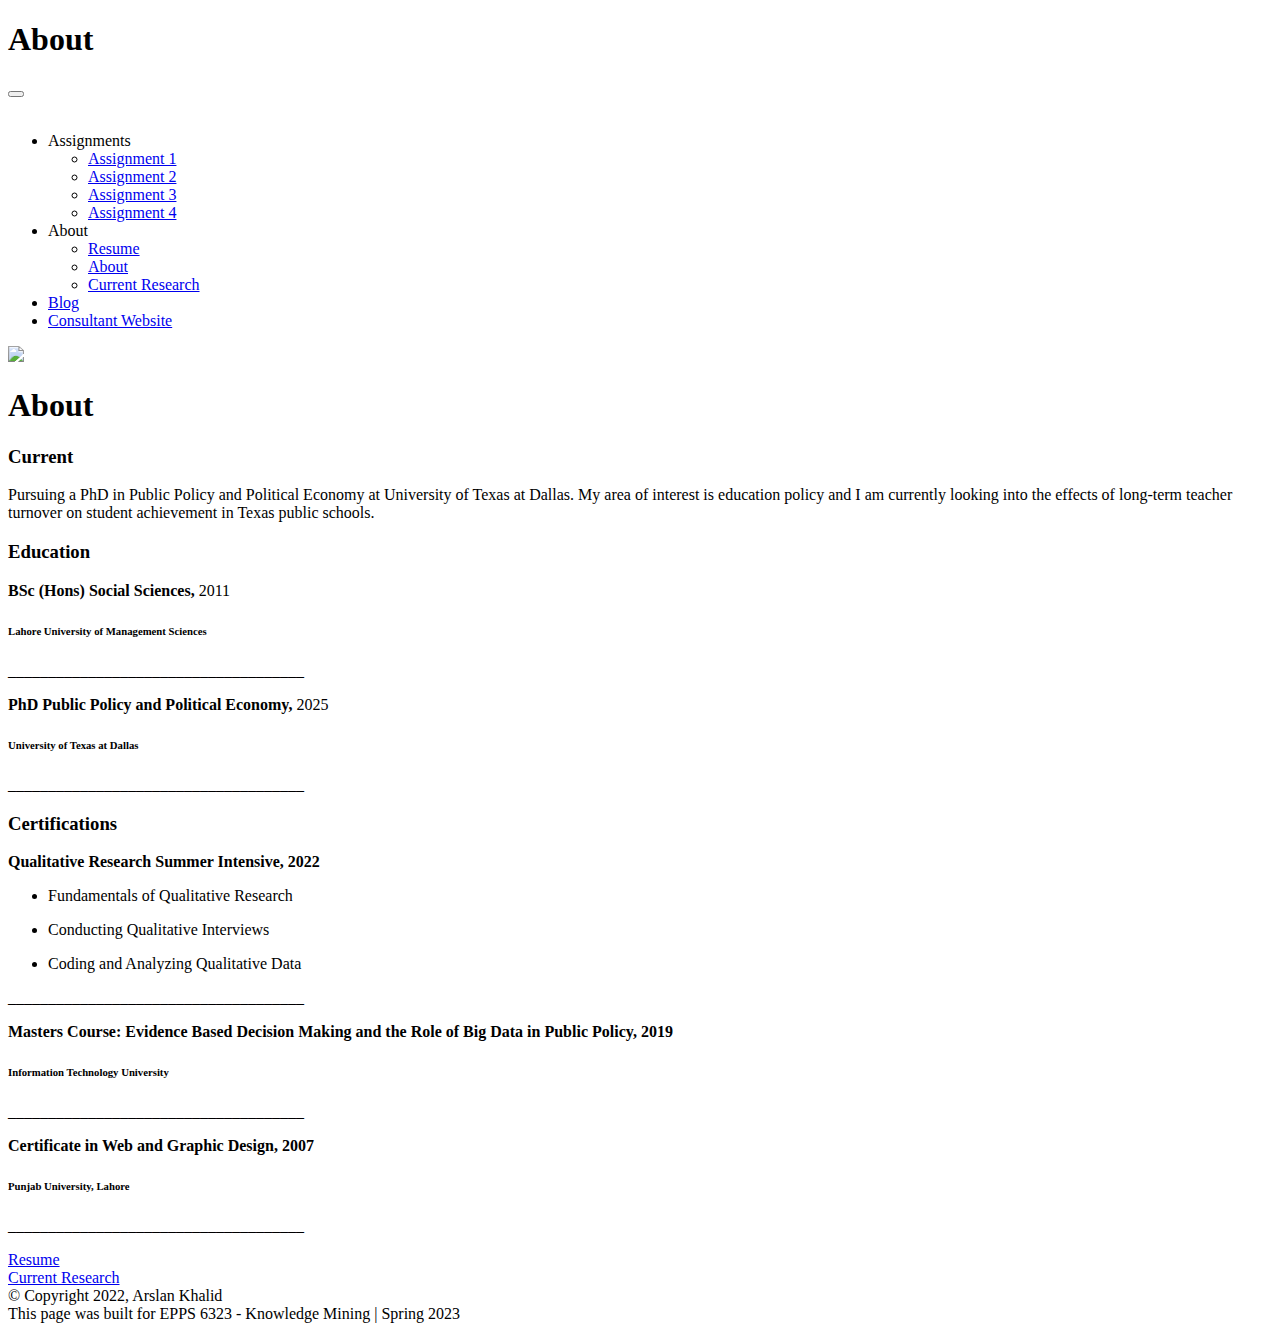
==== about.html @ d129478c "Add files via upload" ====
<!DOCTYPE html>
<html xmlns="http://www.w3.org/1999/xhtml" lang="en" xml:lang="en"><head>

<meta charset="utf-8">
<meta name="generator" content="quarto-1.1.189">

<meta name="viewport" content="width=device-width, initial-scale=1.0, user-scalable=yes">


<title>Arslan Khalid - About</title>
<style>
code{white-space: pre-wrap;}
span.smallcaps{font-variant: small-caps;}
div.columns{display: flex; gap: min(4vw, 1.5em);}
div.column{flex: auto; overflow-x: auto;}
div.hanging-indent{margin-left: 1.5em; text-indent: -1.5em;}
ul.task-list{list-style: none;}
ul.task-list li input[type="checkbox"] {
  width: 0.8em;
  margin: 0 0.8em 0.2em -1.6em;
  vertical-align: middle;
}
</style>


<script src="site_libs/quarto-nav/quarto-nav.js"></script>
<script src="site_libs/clipboard/clipboard.min.js"></script>
<script src="site_libs/quarto-search/autocomplete.umd.js"></script>
<script src="site_libs/quarto-search/fuse.min.js"></script>
<script src="site_libs/quarto-search/quarto-search.js"></script>
<meta name="quarto:offset" content="./">
<link href="./research.qmd" rel="next">
<link href="./CV_Arslan_Khalid_2022.pdf" rel="prev">
<script src="site_libs/quarto-html/quarto.js"></script>
<script src="site_libs/quarto-html/popper.min.js"></script>
<script src="site_libs/quarto-html/tippy.umd.min.js"></script>
<link href="site_libs/quarto-html/tippy.css" rel="stylesheet">
<link href="site_libs/quarto-html/quarto-syntax-highlighting.css" rel="stylesheet" id="quarto-text-highlighting-styles">
<script src="site_libs/bootstrap/bootstrap.min.js"></script>
<link href="site_libs/bootstrap/bootstrap-icons.css" rel="stylesheet">
<link href="site_libs/bootstrap/bootstrap.min.css" rel="stylesheet" id="quarto-bootstrap" data-mode="light">
<script id="quarto-search-options" type="application/json">{
  "location": "sidebar",
  "copy-button": false,
  "collapse-after": 3,
  "panel-placement": "start",
  "type": "textbox",
  "limit": 20,
  "language": {
    "search-no-results-text": "No results",
    "search-matching-documents-text": "matching documents",
    "search-copy-link-title": "Copy link to search",
    "search-hide-matches-text": "Hide additional matches",
    "search-more-match-text": "more match in this document",
    "search-more-matches-text": "more matches in this document",
    "search-clear-button-title": "Clear",
    "search-detached-cancel-button-title": "Cancel",
    "search-submit-button-title": "Submit"
  }
}</script>


<meta name="twitter:title" content="Arslan Khalid - About">
<meta name="twitter:description" content="Pursuing a PhD in Public Policy and Political Economy at University of Texas at Dallas.">
<meta name="twitter:image" content="https://arslank87.wixsite.com/arslankhalid/images/logo_image2.jpeg">
<meta name="twitter:creator" content="@arslan_k">
<meta name="twitter:card" content="summary_large_image">
</head>

<body class="nav-sidebar docked fullcontent">

<div id="quarto-search-results"></div>
  <header id="quarto-header" class="headroom fixed-top">
  <nav class="quarto-secondary-nav" data-bs-toggle="collapse" data-bs-target="#quarto-sidebar" aria-controls="quarto-sidebar" aria-expanded="false" aria-label="Toggle sidebar navigation" onclick="if (window.quartoToggleHeadroom) { window.quartoToggleHeadroom(); }">
    <div class="container-fluid d-flex justify-content-between">
      <h1 class="quarto-secondary-nav-title">About</h1>
      <button type="button" class="quarto-btn-toggle btn" aria-label="Show secondary navigation">
        <i class="bi bi-chevron-right"></i>
      </button>
    </div>
  </nav>
</header>
<!-- content -->
<div id="quarto-content" class="quarto-container page-columns page-rows-contents page-layout-article">
<!-- sidebar -->
  <nav id="quarto-sidebar" class="sidebar collapse sidebar-navigation docked overflow-auto">
    <div class="pt-lg-2 mt-2 text-center sidebar-header">
      <a href="./" class="sidebar-logo-link">
      <img src="./images/logo_image2.jpeg" alt="" class="sidebar-logo py-0 d-lg-inline d-none">
      </a>
      <div class="sidebar-tools-main tools-wide">
    <a href="https://github.com/arslankhalid-1" title="My GitHub" class="sidebar-tool px-1"><i class="bi bi-github"></i></a>
    <a href="mailto:arslan.khalid@utdallas.edu" title="Email" class="sidebar-tool px-1"><i class="bi bi-envelope"></i></a>
    <a href="https://twitter.com/arslan_k" title="Twitter" class="sidebar-tool px-1"><i class="bi bi-twitter"></i></a>
</div>
      </div>
      <div class="mt-2 flex-shrink-0 align-items-center">
        <div class="sidebar-search">
        <div id="quarto-search" class="" title="Search"></div>
        </div>
      </div>
    <div class="sidebar-menu-container"> 
    <ul class="list-unstyled mt-1">
        <li class="sidebar-item sidebar-item-section">
      <div class="sidebar-item-container"> 
            <a class="sidebar-item-text sidebar-link text-start collapsed" data-bs-toggle="collapse" data-bs-target="#quarto-sidebar-section-1" aria-expanded="false">Assignments</a>
          <a class="sidebar-item-toggle text-start collapsed" data-bs-toggle="collapse" data-bs-target="#quarto-sidebar-section-1" aria-expanded="false">
            <i class="bi bi-chevron-right ms-2"></i>
          </a> 
      </div>
      <ul id="quarto-sidebar-section-1" class="collapse list-unstyled sidebar-section depth1 ">  
          <li class="sidebar-item">
  <div class="sidebar-item-container"> 
  <a href="./assign_01.qmd" class="sidebar-item-text sidebar-link">Assignment 1</a>
  </div>
</li>
          <li class="sidebar-item">
  <div class="sidebar-item-container"> 
  <a href="./assign_02.qmd" class="sidebar-item-text sidebar-link">Assignment 2</a>
  </div>
</li>
          <li class="sidebar-item">
  <div class="sidebar-item-container"> 
  <a href="./assign_03.qmd" class="sidebar-item-text sidebar-link">Assignment 3</a>
  </div>
</li>
          <li class="sidebar-item">
  <div class="sidebar-item-container"> 
  <a href="./assign_04.qmd" class="sidebar-item-text sidebar-link">Assignment 4</a>
  </div>
</li>
      </ul>
  </li>
        <li class="sidebar-item sidebar-item-section">
      <div class="sidebar-item-container"> 
            <a class="sidebar-item-text sidebar-link text-start" data-bs-toggle="collapse" data-bs-target="#quarto-sidebar-section-2" aria-expanded="true">About</a>
          <a class="sidebar-item-toggle text-start" data-bs-toggle="collapse" data-bs-target="#quarto-sidebar-section-2" aria-expanded="true">
            <i class="bi bi-chevron-right ms-2"></i>
          </a> 
      </div>
      <ul id="quarto-sidebar-section-2" class="collapse list-unstyled sidebar-section depth1 show">  
          <li class="sidebar-item">
  <div class="sidebar-item-container"> 
  <a href="./CV_Arslan_Khalid_2022.pdf" class="sidebar-item-text sidebar-link">Resume</a>
  </div>
</li>
          <li class="sidebar-item">
  <div class="sidebar-item-container"> 
  <a href="./about.html" class="sidebar-item-text sidebar-link active">About</a>
  </div>
</li>
          <li class="sidebar-item">
  <div class="sidebar-item-container"> 
  <a href="./research.qmd" class="sidebar-item-text sidebar-link">Current Research</a>
  </div>
</li>
      </ul>
  </li>
        <li class="sidebar-item">
  <div class="sidebar-item-container"> 
  <a href="./blog.qmd" class="sidebar-item-text sidebar-link">Blog</a>
  </div>
</li>
        <li class="sidebar-item">
  <div class="sidebar-item-container"> 
  <a href="https://arslank87.wixsite.com/arslankhalid" class="sidebar-item-text sidebar-link">Consultant Website</a>
  </div>
</li>
    </ul>
    </div>
</nav>
<!-- margin-sidebar -->
    
<!-- main -->
<div class="quarto-about-trestles">
  <div class="about-entity">
    <img src="images/main_photo.jpeg" class="about-image
  rounded " style="width: 20em;">
<header id="title-block-header" class="quarto-title-block default">
<div class="quarto-title">
<h1 class="title d-none d-lg-block">About</h1>
</div>
<div class="quarto-title-meta">
  </div>
</header>
    <div class="about-links">
  <a href="https://twitter.com/arslan_k" class="about-link">
    <i class="bi bi-twitter"></i>
     <span class="about-link-text"></span>
  </a>
  <a href="https://www.linkedin.com/in/arslan-khalid-60b4499a/" class="about-link">
    <i class="bi bi-linkedin"></i>
     <span class="about-link-text"></span>
  </a>
  <a href="https://github.com/arslankhalid-1" class="about-link">
    <i class="bi bi-github"></i>
     <span class="about-link-text"></span>
  </a>
  <a href="mailto:arslan.khalid@utdallas.edu" class="about-link">
    <i class="bi bi-mailbox2"></i>
     <span class="about-link-text"></span>
  </a>
</div>
  </div>
  <div class="about-contents"><main class="content" id="quarto-document-content">
<section id="current" class="level3">
<h3 data-anchor-id="current">Current</h3>
<p>Pursuing a PhD in Public Policy and Political Economy at University of Texas at Dallas. My area of interest is education policy and I am currently looking into the effects of long-term teacher turnover on student achievement in Texas public schools.</p>
</section>
<section id="education" class="level3">
<h3 data-anchor-id="education">Education</h3>
<p><strong>BSc (Hons) Social Sciences,</strong> 2011</p>
<section id="lahore-university-of-management-sciences" class="level6">
<h6 data-anchor-id="lahore-university-of-management-sciences">Lahore University of Management Sciences</h6>
<p>_____________________________________</p>
<p><strong>PhD Public Policy and Political Economy,</strong> 2025</p>
</section>
<section id="university-of-texas-at-dallas" class="level6">
<h6 data-anchor-id="university-of-texas-at-dallas">University of Texas at Dallas</h6>
<p>_____________________________________</p>
</section>
</section>
<section id="certifications" class="level3">
<h3 data-anchor-id="certifications">Certifications</h3>
<p><strong>Qualitative Research Summer Intensive, 2022</strong></p>
<ul>
<li><p>Fundamentals of Qualitative Research</p></li>
<li><p>Conducting Qualitative Interviews</p></li>
<li><p>Coding and Analyzing Qualitative Data</p></li>
</ul>
<p>_____________________________________</p>
<p><strong>Masters Course: Evidence Based Decision Making and the Role of Big Data in Public Policy, 2019</strong></p>
<section id="information-technology-university" class="level6">
<h6 data-anchor-id="information-technology-university">Information Technology University</h6>
<p>_____________________________________</p>
<p><strong>Certificate in Web and Graphic Design, 2007</strong></p>
</section>
<section id="punjab-university-lahore" class="level6">
<h6 data-anchor-id="punjab-university-lahore">Punjab University, Lahore</h6>
<p>_____________________________________</p>


</section>
</section>
</main></div>
</div>
 <!-- /main -->
<script id="quarto-html-after-body" type="application/javascript">
window.document.addEventListener("DOMContentLoaded", function (event) {
  const toggleBodyColorMode = (bsSheetEl) => {
    const mode = bsSheetEl.getAttribute("data-mode");
    const bodyEl = window.document.querySelector("body");
    if (mode === "dark") {
      bodyEl.classList.add("quarto-dark");
      bodyEl.classList.remove("quarto-light");
    } else {
      bodyEl.classList.add("quarto-light");
      bodyEl.classList.remove("quarto-dark");
    }
  }
  const toggleBodyColorPrimary = () => {
    const bsSheetEl = window.document.querySelector("link#quarto-bootstrap");
    if (bsSheetEl) {
      toggleBodyColorMode(bsSheetEl);
    }
  }
  toggleBodyColorPrimary();  
  const clipboard = new window.ClipboardJS('.code-copy-button', {
    target: function(trigger) {
      return trigger.previousElementSibling;
    }
  });
  clipboard.on('success', function(e) {
    // button target
    const button = e.trigger;
    // don't keep focus
    button.blur();
    // flash "checked"
    button.classList.add('code-copy-button-checked');
    var currentTitle = button.getAttribute("title");
    button.setAttribute("title", "Copied!");
    setTimeout(function() {
      button.setAttribute("title", currentTitle);
      button.classList.remove('code-copy-button-checked');
    }, 1000);
    // clear code selection
    e.clearSelection();
  });
  function tippyHover(el, contentFn) {
    const config = {
      allowHTML: true,
      content: contentFn,
      maxWidth: 500,
      delay: 100,
      arrow: false,
      appendTo: function(el) {
          return el.parentElement;
      },
      interactive: true,
      interactiveBorder: 10,
      theme: 'quarto',
      placement: 'bottom-start'
    };
    window.tippy(el, config); 
  }
  const noterefs = window.document.querySelectorAll('a[role="doc-noteref"]');
  for (var i=0; i<noterefs.length; i++) {
    const ref = noterefs[i];
    tippyHover(ref, function() {
      // use id or data attribute instead here
      let href = ref.getAttribute('data-footnote-href') || ref.getAttribute('href');
      try { href = new URL(href).hash; } catch {}
      const id = href.replace(/^#\/?/, "");
      const note = window.document.getElementById(id);
      return note.innerHTML;
    });
  }
  var bibliorefs = window.document.querySelectorAll('a[role="doc-biblioref"]');
  for (var i=0; i<bibliorefs.length; i++) {
    const ref = bibliorefs[i];
    const cites = ref.parentNode.getAttribute('data-cites').split(' ');
    tippyHover(ref, function() {
      var popup = window.document.createElement('div');
      cites.forEach(function(cite) {
        var citeDiv = window.document.createElement('div');
        citeDiv.classList.add('hanging-indent');
        citeDiv.classList.add('csl-entry');
        var biblioDiv = window.document.getElementById('ref-' + cite);
        if (biblioDiv) {
          citeDiv.innerHTML = biblioDiv.innerHTML;
        }
        popup.appendChild(citeDiv);
      });
      return popup.innerHTML;
    });
  }
});
</script>
<nav class="page-navigation">
  <div class="nav-page nav-page-previous">
      <a href="./CV_Arslan_Khalid_2022.pdf" class="pagination-link">
        <i class="bi bi-arrow-left-short"></i> <span class="nav-page-text">Resume</span>
      </a>          
  </div>
  <div class="nav-page nav-page-next">
      <a href="./research.qmd" class="pagination-link">
        <span class="nav-page-text">Current Research</span> <i class="bi bi-arrow-right-short"></i>
      </a>
  </div>
</nav>
</div> <!-- /content -->
<footer class="footer">
  <div class="nav-footer">
    <div class="nav-footer-left">© Copyright 2022, Arslan Khalid</div>   
    <div class="nav-footer-right">This page was built for EPPS 6323 - Knowledge Mining | Spring 2023</div>
  </div>
</footer>



</body></html>
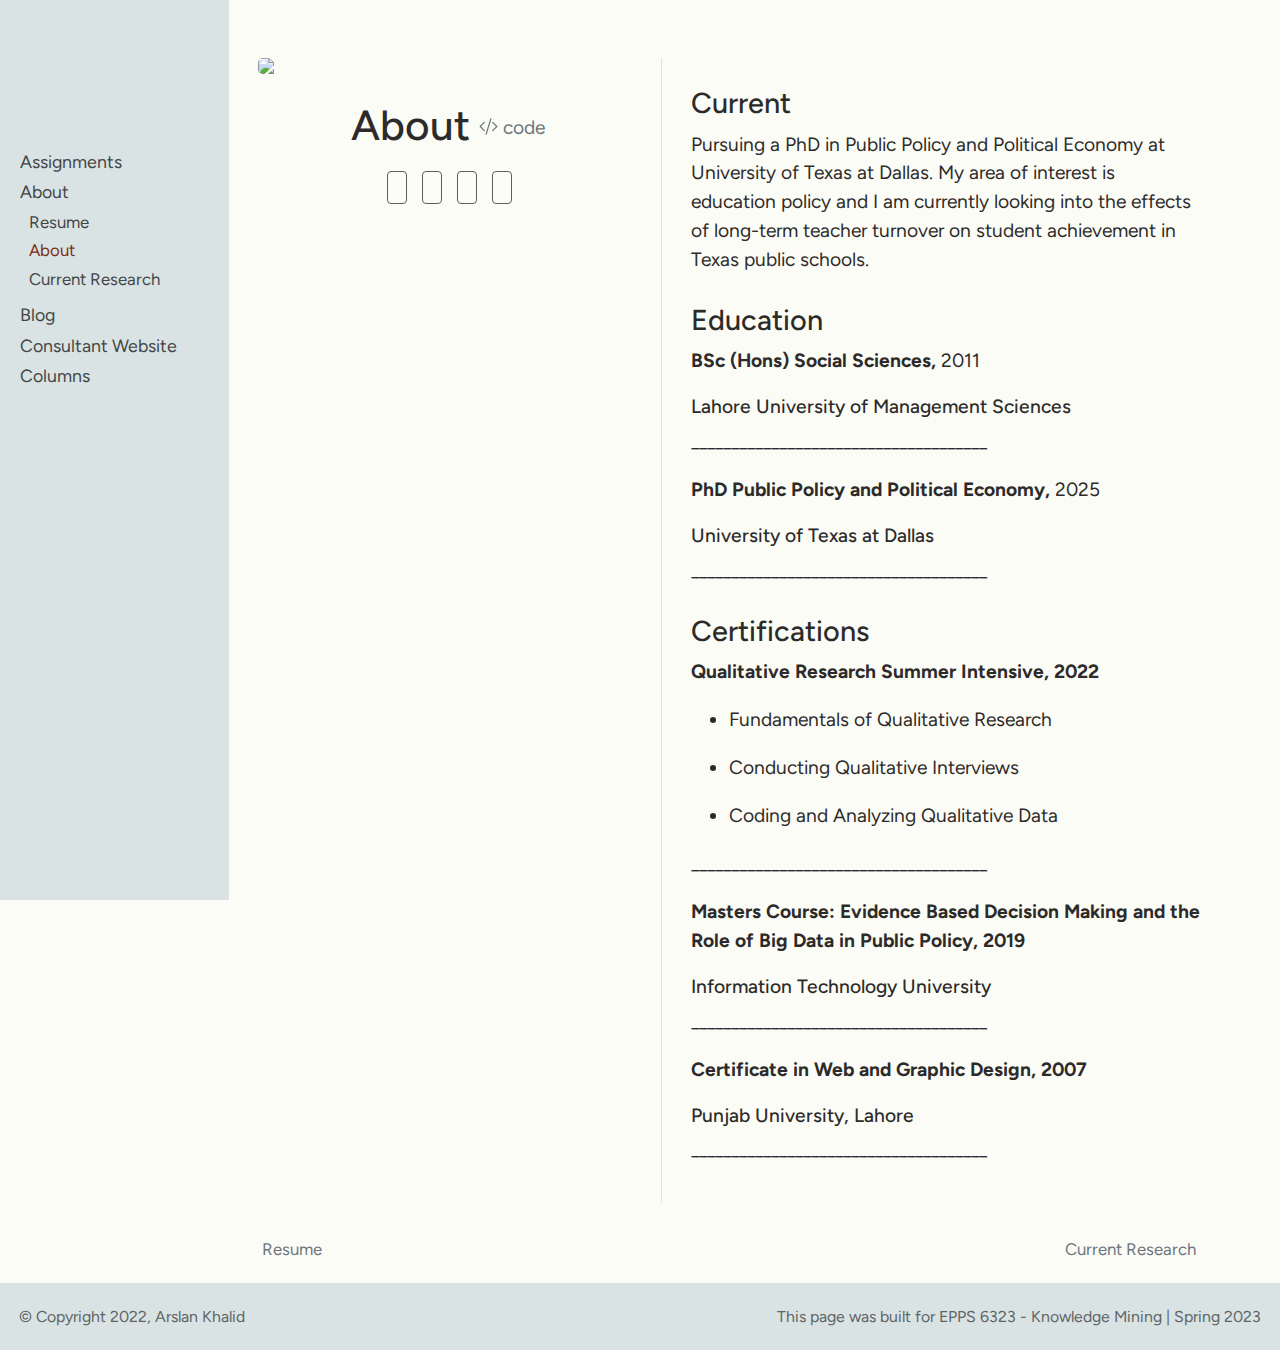
==== commit 7c369319: "Add files via upload" ====
--- a/about.html
+++ b/about.html
@@ -2,7 +2,7 @@
 <html xmlns="http://www.w3.org/1999/xhtml" lang="en" xml:lang="en"><head>
 
 <meta charset="utf-8">
-<meta name="generator" content="quarto-1.1.189">
+<meta name="generator" content="quarto-1.2.269">
 
 <meta name="viewport" content="width=device-width, initial-scale=1.0, user-scalable=yes">
 
@@ -20,6 +20,69 @@
   margin: 0 0.8em 0.2em -1.6em;
   vertical-align: middle;
 }
+pre > code.sourceCode { white-space: pre; position: relative; }
+pre > code.sourceCode > span { display: inline-block; line-height: 1.25; }
+pre > code.sourceCode > span:empty { height: 1.2em; }
+.sourceCode { overflow: visible; }
+code.sourceCode > span { color: inherit; text-decoration: inherit; }
+div.sourceCode { margin: 1em 0; }
+pre.sourceCode { margin: 0; }
+@media screen {
+div.sourceCode { overflow: auto; }
+}
+@media print {
+pre > code.sourceCode { white-space: pre-wrap; }
+pre > code.sourceCode > span { text-indent: -5em; padding-left: 5em; }
+}
+pre.numberSource code
+  { counter-reset: source-line 0; }
+pre.numberSource code > span
+  { position: relative; left: -4em; counter-increment: source-line; }
+pre.numberSource code > span > a:first-child::before
+  { content: counter(source-line);
+    position: relative; left: -1em; text-align: right; vertical-align: baseline;
+    border: none; display: inline-block;
+    -webkit-touch-callout: none; -webkit-user-select: none;
+    -khtml-user-select: none; -moz-user-select: none;
+    -ms-user-select: none; user-select: none;
+    padding: 0 4px; width: 4em;
+    color: #aaaaaa;
+  }
+pre.numberSource { margin-left: 3em; border-left: 1px solid #aaaaaa;  padding-left: 4px; }
+div.sourceCode
+  {   }
+@media screen {
+pre > code.sourceCode > span > a:first-child::before { text-decoration: underline; }
+}
+code span.al { color: #ff0000; font-weight: bold; } /* Alert */
+code span.an { color: #60a0b0; font-weight: bold; font-style: italic; } /* Annotation */
+code span.at { color: #7d9029; } /* Attribute */
+code span.bn { color: #40a070; } /* BaseN */
+code span.bu { color: #008000; } /* BuiltIn */
+code span.cf { color: #007020; font-weight: bold; } /* ControlFlow */
+code span.ch { color: #4070a0; } /* Char */
+code span.cn { color: #880000; } /* Constant */
+code span.co { color: #60a0b0; font-style: italic; } /* Comment */
+code span.cv { color: #60a0b0; font-weight: bold; font-style: italic; } /* CommentVar */
+code span.do { color: #ba2121; font-style: italic; } /* Documentation */
+code span.dt { color: #902000; } /* DataType */
+code span.dv { color: #40a070; } /* DecVal */
+code span.er { color: #ff0000; font-weight: bold; } /* Error */
+code span.ex { } /* Extension */
+code span.fl { color: #40a070; } /* Float */
+code span.fu { color: #06287e; } /* Function */
+code span.im { color: #008000; font-weight: bold; } /* Import */
+code span.in { color: #60a0b0; font-weight: bold; font-style: italic; } /* Information */
+code span.kw { color: #007020; font-weight: bold; } /* Keyword */
+code span.op { color: #666666; } /* Operator */
+code span.ot { color: #007020; } /* Other */
+code span.pp { color: #bc7a00; } /* Preprocessor */
+code span.sc { color: #4070a0; } /* SpecialChar */
+code span.ss { color: #bb6688; } /* SpecialString */
+code span.st { color: #4070a0; } /* String */
+code span.va { color: #19177c; } /* Variable */
+code span.vs { color: #4070a0; } /* VerbatimString */
+code span.wa { color: #60a0b0; font-weight: bold; font-style: italic; } /* Warning */
 </style>
 
 
@@ -58,6 +121,7 @@
     "search-submit-button-title": "Submit"
   }
 }</script>
+<link href="https://fonts.googleapis.com/css2?family=Figtree:ital,wght@0,400;0,700;0,800;1,400;1,700&amp;family=Spectral:ital,wght@0,500;0,800;1,500;1,800&amp;family=Ubuntu+Mono&amp;display=swap" rel="stylesheet">
 
 
 <meta name="twitter:title" content="Arslan Khalid - About">
@@ -85,7 +149,7 @@
 <!-- sidebar -->
   <nav id="quarto-sidebar" class="sidebar collapse sidebar-navigation docked overflow-auto">
     <div class="pt-lg-2 mt-2 text-center sidebar-header">
-      <a href="./" class="sidebar-logo-link">
+      <a href="./index.html" class="sidebar-logo-link">
       <img src="./images/logo_image2.jpeg" alt="" class="sidebar-logo py-0 d-lg-inline d-none">
       </a>
       <div class="sidebar-tools-main tools-wide">
@@ -114,11 +178,26 @@
   <a href="./assign_01.qmd" class="sidebar-item-text sidebar-link">Assignment 1</a>
   </div>
 </li>
-          <li class="sidebar-item">
-  <div class="sidebar-item-container"> 
-  <a href="./assign_02.qmd" class="sidebar-item-text sidebar-link">Assignment 2</a>
-  </div>
-</li>
+          <li class="sidebar-item sidebar-item-section">
+      <div class="sidebar-item-container"> 
+            <a class="sidebar-item-text sidebar-link text-start collapsed" data-bs-toggle="collapse" data-bs-target="#quarto-sidebar-section-2" aria-expanded="false">Assignment 2</a>
+          <a class="sidebar-item-toggle text-start collapsed" data-bs-toggle="collapse" data-bs-target="#quarto-sidebar-section-2" aria-expanded="false">
+            <i class="bi bi-chevron-right ms-2"></i>
+          </a> 
+      </div>
+      <ul id="quarto-sidebar-section-2" class="collapse list-unstyled sidebar-section depth2 ">  
+          <li class="sidebar-item">
+  <div class="sidebar-item-container"> 
+  <a href="./assign_02.html" class="sidebar-item-text sidebar-link">Lab 01 &amp; 02</a>
+  </div>
+</li>
+          <li class="sidebar-item">
+  <div class="sidebar-item-container"> 
+  <a href="./assign_02b.html" class="sidebar-item-text sidebar-link">Data Analysis</a>
+  </div>
+</li>
+      </ul>
+  </li>
           <li class="sidebar-item">
   <div class="sidebar-item-container"> 
   <a href="./assign_03.qmd" class="sidebar-item-text sidebar-link">Assignment 3</a>
@@ -133,12 +212,12 @@
   </li>
         <li class="sidebar-item sidebar-item-section">
       <div class="sidebar-item-container"> 
-            <a class="sidebar-item-text sidebar-link text-start" data-bs-toggle="collapse" data-bs-target="#quarto-sidebar-section-2" aria-expanded="true">About</a>
-          <a class="sidebar-item-toggle text-start" data-bs-toggle="collapse" data-bs-target="#quarto-sidebar-section-2" aria-expanded="true">
+            <a class="sidebar-item-text sidebar-link text-start" data-bs-toggle="collapse" data-bs-target="#quarto-sidebar-section-3" aria-expanded="true">About</a>
+          <a class="sidebar-item-toggle text-start" data-bs-toggle="collapse" data-bs-target="#quarto-sidebar-section-3" aria-expanded="true">
             <i class="bi bi-chevron-right ms-2"></i>
           </a> 
       </div>
-      <ul id="quarto-sidebar-section-2" class="collapse list-unstyled sidebar-section depth1 show">  
+      <ul id="quarto-sidebar-section-3" class="collapse list-unstyled sidebar-section depth1 show">  
           <li class="sidebar-item">
   <div class="sidebar-item-container"> 
   <a href="./CV_Arslan_Khalid_2022.pdf" class="sidebar-item-text sidebar-link">Resume</a>
@@ -164,6 +243,11 @@
         <li class="sidebar-item">
   <div class="sidebar-item-container"> 
   <a href="https://arslank87.wixsite.com/arslankhalid" class="sidebar-item-text sidebar-link">Consultant Website</a>
+  </div>
+</li>
+        <li class="sidebar-item">
+  <div class="sidebar-item-container"> 
+  <a href="https://archive.pakistantoday.com.pk/author/arslan-khalid/" class="sidebar-item-text sidebar-link">Columns</a>
   </div>
 </li>
     </ul>
@@ -178,7 +262,7 @@
   rounded " style="width: 20em;">
 <header id="title-block-header" class="quarto-title-block default">
 <div class="quarto-title">
-<h1 class="title d-none d-lg-block">About</h1>
+<div class="quarto-title-block"><div><h1 class="title d-none d-lg-block">About</h1><button type="button" class="btn code-tools-button" id="quarto-code-tools-source"><i class="bi"></i> code</button></div></div>
 </div>
 <div class="quarto-title-meta">
   </div>
@@ -240,6 +324,7 @@
 <p>_____________________________________</p>
 
 
+<!-- -->
 </section>
 </section>
 </main></div>
@@ -279,13 +364,81 @@
     button.classList.add('code-copy-button-checked');
     var currentTitle = button.getAttribute("title");
     button.setAttribute("title", "Copied!");
+    let tooltip;
+    if (window.bootstrap) {
+      button.setAttribute("data-bs-toggle", "tooltip");
+      button.setAttribute("data-bs-placement", "left");
+      button.setAttribute("data-bs-title", "Copied!");
+      tooltip = new bootstrap.Tooltip(button, 
+        { trigger: "manual", 
+          customClass: "code-copy-button-tooltip",
+          offset: [0, -8]});
+      tooltip.show();    
+    }
     setTimeout(function() {
+      if (tooltip) {
+        tooltip.hide();
+        button.removeAttribute("data-bs-title");
+        button.removeAttribute("data-bs-toggle");
+        button.removeAttribute("data-bs-placement");
+      }
       button.setAttribute("title", currentTitle);
       button.classList.remove('code-copy-button-checked');
     }, 1000);
     // clear code selection
     e.clearSelection();
   });
+  const viewSource = window.document.getElementById('quarto-view-source') ||
+                     window.document.getElementById('quarto-code-tools-source');
+  if (viewSource) {
+    const sourceUrl = viewSource.getAttribute("data-quarto-source-url");
+    viewSource.addEventListener("click", function(e) {
+      if (sourceUrl) {
+        // rstudio viewer pane
+        if (/\bcapabilities=\b/.test(window.location)) {
+          window.open(sourceUrl);
+        } else {
+          window.location.href = sourceUrl;
+        }
+      } else {
+        const modal = new bootstrap.Modal(document.getElementById('quarto-embedded-source-code-modal'));
+        modal.show();
+      }
+      return false;
+    });
+  }
+  function toggleCodeHandler(show) {
+    return function(e) {
+      const detailsSrc = window.document.querySelectorAll(".cell > details > .sourceCode");
+      for (let i=0; i<detailsSrc.length; i++) {
+        const details = detailsSrc[i].parentElement;
+        if (show) {
+          details.open = true;
+        } else {
+          details.removeAttribute("open");
+        }
+      }
+      const cellCodeDivs = window.document.querySelectorAll(".cell > .sourceCode");
+      const fromCls = show ? "hidden" : "unhidden";
+      const toCls = show ? "unhidden" : "hidden";
+      for (let i=0; i<cellCodeDivs.length; i++) {
+        const codeDiv = cellCodeDivs[i];
+        if (codeDiv.classList.contains(fromCls)) {
+          codeDiv.classList.remove(fromCls);
+          codeDiv.classList.add(toCls);
+        } 
+      }
+      return false;
+    }
+  }
+  const hideAllCode = window.document.getElementById("quarto-hide-all-code");
+  if (hideAllCode) {
+    hideAllCode.addEventListener("click", toggleCodeHandler(false));
+  }
+  const showAllCode = window.document.getElementById("quarto-show-all-code");
+  if (showAllCode) {
+    showAllCode.addEventListener("click", toggleCodeHandler(true));
+  }
   function tippyHover(el, contentFn) {
     const config = {
       allowHTML: true,
@@ -315,24 +468,42 @@
       return note.innerHTML;
     });
   }
+  const findCites = (el) => {
+    const parentEl = el.parentElement;
+    if (parentEl) {
+      const cites = parentEl.dataset.cites;
+      if (cites) {
+        return {
+          el,
+          cites: cites.split(' ')
+        };
+      } else {
+        return findCites(el.parentElement)
+      }
+    } else {
+      return undefined;
+    }
+  };
   var bibliorefs = window.document.querySelectorAll('a[role="doc-biblioref"]');
   for (var i=0; i<bibliorefs.length; i++) {
     const ref = bibliorefs[i];
-    const cites = ref.parentNode.getAttribute('data-cites').split(' ');
-    tippyHover(ref, function() {
-      var popup = window.document.createElement('div');
-      cites.forEach(function(cite) {
-        var citeDiv = window.document.createElement('div');
-        citeDiv.classList.add('hanging-indent');
-        citeDiv.classList.add('csl-entry');
-        var biblioDiv = window.document.getElementById('ref-' + cite);
-        if (biblioDiv) {
-          citeDiv.innerHTML = biblioDiv.innerHTML;
-        }
-        popup.appendChild(citeDiv);
+    const citeInfo = findCites(ref);
+    if (citeInfo) {
+      tippyHover(citeInfo.el, function() {
+        var popup = window.document.createElement('div');
+        citeInfo.cites.forEach(function(cite) {
+          var citeDiv = window.document.createElement('div');
+          citeDiv.classList.add('hanging-indent');
+          citeDiv.classList.add('csl-entry');
+          var biblioDiv = window.document.getElementById('ref-' + cite);
+          if (biblioDiv) {
+            citeDiv.innerHTML = biblioDiv.innerHTML;
+          }
+          popup.appendChild(citeDiv);
+        });
+        return popup.innerHTML;
       });
-      return popup.innerHTML;
-    });
+    }
   }
 });
 </script>
@@ -347,7 +518,66 @@
         <span class="nav-page-text">Current Research</span> <i class="bi bi-arrow-right-short"></i>
       </a>
   </div>
-</nav>
+</nav><div class="modal fade" id="quarto-embedded-source-code-modal" tabindex="-1" aria-labelledby="quarto-embedded-source-code-modal-label" aria-hidden="true"><div class="modal-dialog modal-dialog-scrollable"><div class="modal-content"><div class="modal-header"><h5 class="modal-title" id="quarto-embedded-source-code-modal-label">Source Code</h5><button class="btn-close" data-bs-dismiss="modal"></button></div><div class="modal-body"><div class="">
+<div class="sourceCode" id="cb1" data-shortcodes="false"><pre class="sourceCode markdown code-with-copy"><code class="sourceCode markdown"><span id="cb1-1"><a href="#cb1-1" aria-hidden="true" tabindex="-1"></a><span class="co">---</span></span>
+<span id="cb1-2"><a href="#cb1-2" aria-hidden="true" tabindex="-1"></a><span class="an">title:</span><span class="co"> "About"</span></span>
+<span id="cb1-3"><a href="#cb1-3" aria-hidden="true" tabindex="-1"></a><span class="an">backgroundcolor:</span><span class="co"> "#FCFCF6"</span></span>
+<span id="cb1-4"><a href="#cb1-4" aria-hidden="true" tabindex="-1"></a><span class="an">image:</span><span class="co"> images/main_photo.jpeg</span></span>
+<span id="cb1-5"><a href="#cb1-5" aria-hidden="true" tabindex="-1"></a><span class="an">about:</span></span>
+<span id="cb1-6"><a href="#cb1-6" aria-hidden="true" tabindex="-1"></a><span class="co">  template: trestles</span></span>
+<span id="cb1-7"><a href="#cb1-7" aria-hidden="true" tabindex="-1"></a><span class="co">  links:</span></span>
+<span id="cb1-8"><a href="#cb1-8" aria-hidden="true" tabindex="-1"></a><span class="co">    - icon: twitter</span></span>
+<span id="cb1-9"><a href="#cb1-9" aria-hidden="true" tabindex="-1"></a><span class="co">      href: https://twitter.com/arslan_k</span></span>
+<span id="cb1-10"><a href="#cb1-10" aria-hidden="true" tabindex="-1"></a><span class="co">    - icon: linkedin</span></span>
+<span id="cb1-11"><a href="#cb1-11" aria-hidden="true" tabindex="-1"></a><span class="co">      href: https://www.linkedin.com/in/arslan-khalid-60b4499a/</span></span>
+<span id="cb1-12"><a href="#cb1-12" aria-hidden="true" tabindex="-1"></a><span class="co">    - icon: github</span></span>
+<span id="cb1-13"><a href="#cb1-13" aria-hidden="true" tabindex="-1"></a><span class="co">      href: https://github.com/arslankhalid-1</span></span>
+<span id="cb1-14"><a href="#cb1-14" aria-hidden="true" tabindex="-1"></a><span class="co">    - icon: mailbox2</span></span>
+<span id="cb1-15"><a href="#cb1-15" aria-hidden="true" tabindex="-1"></a><span class="co">      href: mailto:arslan.khalid@utdallas.edu</span></span>
+<span id="cb1-16"><a href="#cb1-16" aria-hidden="true" tabindex="-1"></a><span class="co">---</span></span>
+<span id="cb1-17"><a href="#cb1-17" aria-hidden="true" tabindex="-1"></a></span>
+<span id="cb1-18"><a href="#cb1-18" aria-hidden="true" tabindex="-1"></a><span class="fu">### Current</span></span>
+<span id="cb1-19"><a href="#cb1-19" aria-hidden="true" tabindex="-1"></a></span>
+<span id="cb1-20"><a href="#cb1-20" aria-hidden="true" tabindex="-1"></a>Pursuing a PhD in Public Policy and Political Economy at University of Texas at Dallas. My area of interest is education policy and I am currently looking into the effects of long-term teacher turnover on student achievement in Texas public schools.</span>
+<span id="cb1-21"><a href="#cb1-21" aria-hidden="true" tabindex="-1"></a></span>
+<span id="cb1-22"><a href="#cb1-22" aria-hidden="true" tabindex="-1"></a><span class="fu">### Education</span></span>
+<span id="cb1-23"><a href="#cb1-23" aria-hidden="true" tabindex="-1"></a></span>
+<span id="cb1-24"><a href="#cb1-24" aria-hidden="true" tabindex="-1"></a>**BSc (Hons) Social Sciences,** 2011</span>
+<span id="cb1-25"><a href="#cb1-25" aria-hidden="true" tabindex="-1"></a></span>
+<span id="cb1-26"><a href="#cb1-26" aria-hidden="true" tabindex="-1"></a><span class="fu">###### Lahore University of Management Sciences</span></span>
+<span id="cb1-27"><a href="#cb1-27" aria-hidden="true" tabindex="-1"></a></span>
+<span id="cb1-28"><a href="#cb1-28" aria-hidden="true" tabindex="-1"></a><span class="sc">\_\_\_\_\_\_\_\_\_\_\_\_\_\_\_\_\_\_\_\_\_\_\_\_\_\_\_\_\_\_\_\_\_\_\_\_\_</span></span>
+<span id="cb1-29"><a href="#cb1-29" aria-hidden="true" tabindex="-1"></a></span>
+<span id="cb1-30"><a href="#cb1-30" aria-hidden="true" tabindex="-1"></a>**PhD Public Policy and Political Economy,** 2025</span>
+<span id="cb1-31"><a href="#cb1-31" aria-hidden="true" tabindex="-1"></a></span>
+<span id="cb1-32"><a href="#cb1-32" aria-hidden="true" tabindex="-1"></a><span class="fu">###### University of Texas at Dallas</span></span>
+<span id="cb1-33"><a href="#cb1-33" aria-hidden="true" tabindex="-1"></a></span>
+<span id="cb1-34"><a href="#cb1-34" aria-hidden="true" tabindex="-1"></a><span class="sc">\_\_\_\_\_\_\_\_\_\_\_\_\_\_\_\_\_\_\_\_\_\_\_\_\_\_\_\_\_\_\_\_\_\_\_\_\_</span></span>
+<span id="cb1-35"><a href="#cb1-35" aria-hidden="true" tabindex="-1"></a></span>
+<span id="cb1-36"><a href="#cb1-36" aria-hidden="true" tabindex="-1"></a><span class="fu">### Certifications</span></span>
+<span id="cb1-37"><a href="#cb1-37" aria-hidden="true" tabindex="-1"></a></span>
+<span id="cb1-38"><a href="#cb1-38" aria-hidden="true" tabindex="-1"></a>**Qualitative Research Summer Intensive, 2022**</span>
+<span id="cb1-39"><a href="#cb1-39" aria-hidden="true" tabindex="-1"></a></span>
+<span id="cb1-40"><a href="#cb1-40" aria-hidden="true" tabindex="-1"></a><span class="ss">-   </span>Fundamentals of Qualitative Research</span>
+<span id="cb1-41"><a href="#cb1-41" aria-hidden="true" tabindex="-1"></a></span>
+<span id="cb1-42"><a href="#cb1-42" aria-hidden="true" tabindex="-1"></a><span class="ss">-   </span>Conducting Qualitative Interviews</span>
+<span id="cb1-43"><a href="#cb1-43" aria-hidden="true" tabindex="-1"></a></span>
+<span id="cb1-44"><a href="#cb1-44" aria-hidden="true" tabindex="-1"></a><span class="ss">-   </span>Coding and Analyzing Qualitative Data</span>
+<span id="cb1-45"><a href="#cb1-45" aria-hidden="true" tabindex="-1"></a></span>
+<span id="cb1-46"><a href="#cb1-46" aria-hidden="true" tabindex="-1"></a><span class="sc">\_\_\_\_\_\_\_\_\_\_\_\_\_\_\_\_\_\_\_\_\_\_\_\_\_\_\_\_\_\_\_\_\_\_\_\_\_</span></span>
+<span id="cb1-47"><a href="#cb1-47" aria-hidden="true" tabindex="-1"></a></span>
+<span id="cb1-48"><a href="#cb1-48" aria-hidden="true" tabindex="-1"></a>**Masters Course: Evidence Based Decision Making and the Role of Big Data in Public Policy, 2019**</span>
+<span id="cb1-49"><a href="#cb1-49" aria-hidden="true" tabindex="-1"></a></span>
+<span id="cb1-50"><a href="#cb1-50" aria-hidden="true" tabindex="-1"></a><span class="fu">###### Information Technology University</span></span>
+<span id="cb1-51"><a href="#cb1-51" aria-hidden="true" tabindex="-1"></a></span>
+<span id="cb1-52"><a href="#cb1-52" aria-hidden="true" tabindex="-1"></a><span class="sc">\_\_\_\_\_\_\_\_\_\_\_\_\_\_\_\_\_\_\_\_\_\_\_\_\_\_\_\_\_\_\_\_\_\_\_\_\_</span></span>
+<span id="cb1-53"><a href="#cb1-53" aria-hidden="true" tabindex="-1"></a></span>
+<span id="cb1-54"><a href="#cb1-54" aria-hidden="true" tabindex="-1"></a>**Certificate in Web and Graphic Design, 2007**</span>
+<span id="cb1-55"><a href="#cb1-55" aria-hidden="true" tabindex="-1"></a></span>
+<span id="cb1-56"><a href="#cb1-56" aria-hidden="true" tabindex="-1"></a><span class="fu">###### Punjab University, Lahore</span></span>
+<span id="cb1-57"><a href="#cb1-57" aria-hidden="true" tabindex="-1"></a></span>
+<span id="cb1-58"><a href="#cb1-58" aria-hidden="true" tabindex="-1"></a><span class="sc">\_\_\_\_\_\_\_\_\_\_\_\_\_\_\_\_\_\_\_\_\_\_\_\_\_\_\_\_\_\_\_\_\_\_\_\_\_</span></span></code><button title="Copy to Clipboard" class="code-copy-button"><i class="bi"></i></button></pre></div>
+</div></div></div></div></div>
 </div> <!-- /content -->
 <footer class="footer">
   <div class="nav-footer">
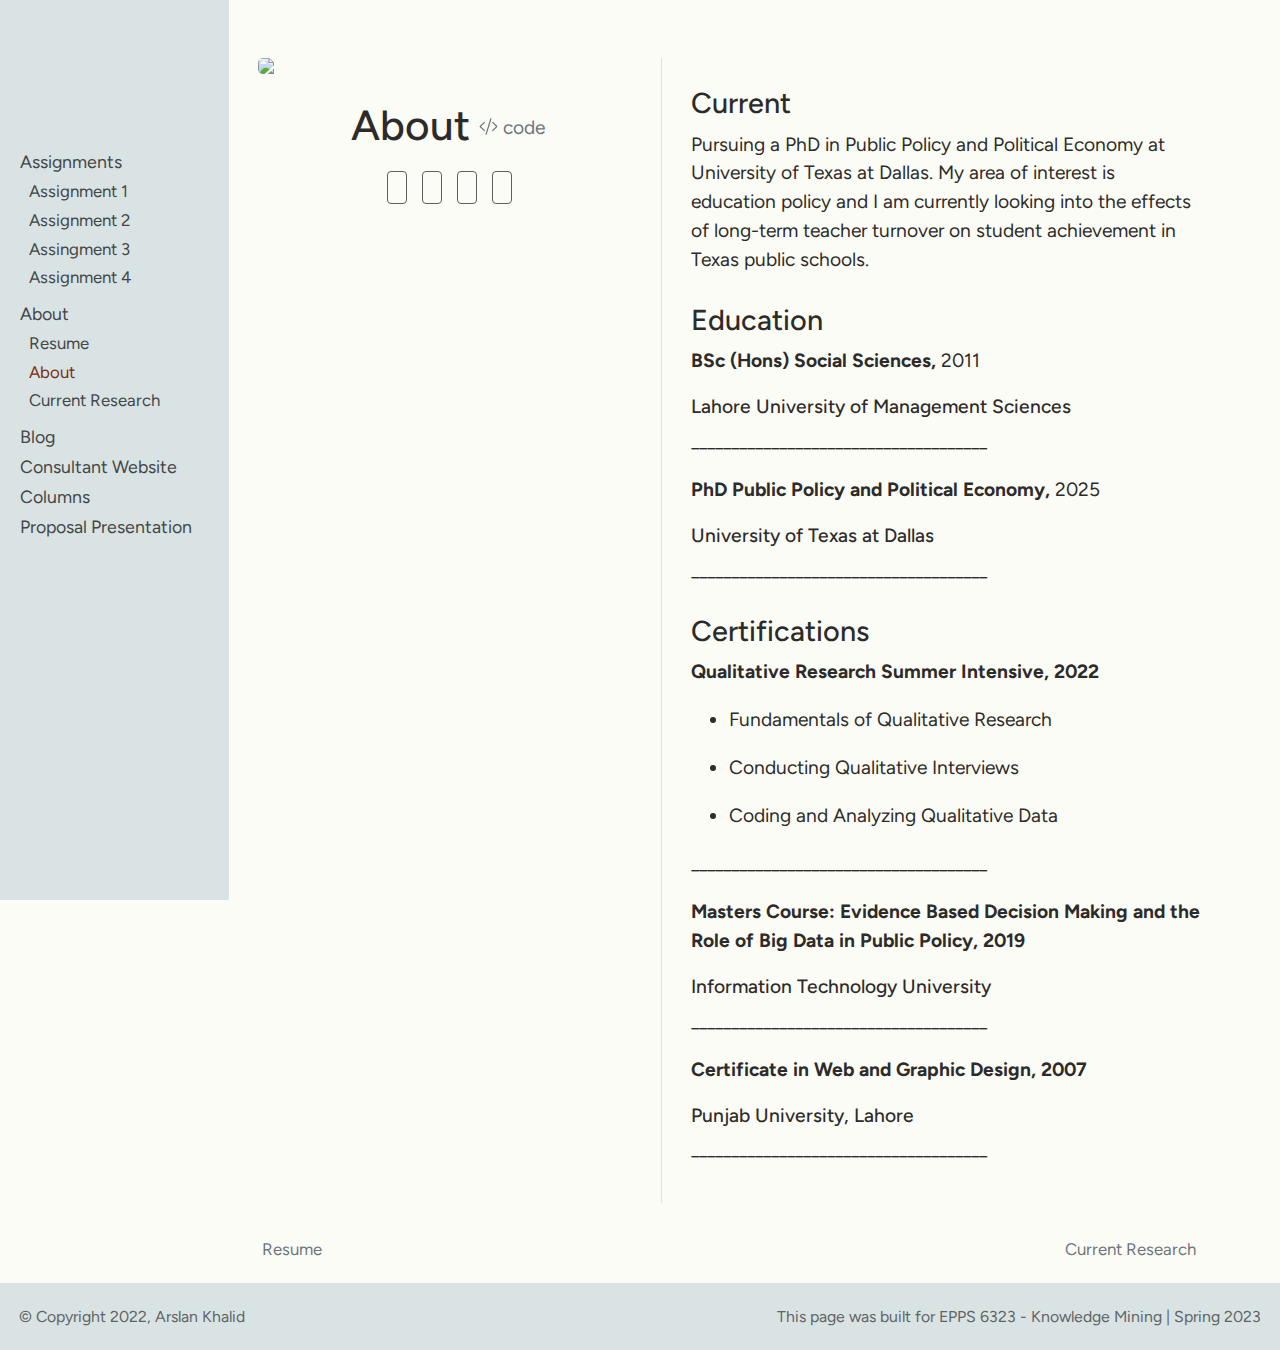
==== commit a2fe384b: "Add files via upload" ====
--- a/about.html
+++ b/about.html
@@ -92,7 +92,7 @@
 <script src="site_libs/quarto-search/fuse.min.js"></script>
 <script src="site_libs/quarto-search/quarto-search.js"></script>
 <meta name="quarto:offset" content="./">
-<link href="./research.qmd" rel="next">
+<link href="./research.html" rel="next">
 <link href="./CV_Arslan_Khalid_2022.pdf" rel="prev">
 <script src="site_libs/quarto-html/quarto.js"></script>
 <script src="site_libs/quarto-html/popper.min.js"></script>
@@ -167,12 +167,12 @@
     <ul class="list-unstyled mt-1">
         <li class="sidebar-item sidebar-item-section">
       <div class="sidebar-item-container"> 
-            <a class="sidebar-item-text sidebar-link text-start collapsed" data-bs-toggle="collapse" data-bs-target="#quarto-sidebar-section-1" aria-expanded="false">Assignments</a>
-          <a class="sidebar-item-toggle text-start collapsed" data-bs-toggle="collapse" data-bs-target="#quarto-sidebar-section-1" aria-expanded="false">
+            <a class="sidebar-item-text sidebar-link text-start" data-bs-toggle="collapse" data-bs-target="#quarto-sidebar-section-1" aria-expanded="true">Assignments</a>
+          <a class="sidebar-item-toggle text-start" data-bs-toggle="collapse" data-bs-target="#quarto-sidebar-section-1" aria-expanded="true">
             <i class="bi bi-chevron-right ms-2"></i>
           </a> 
       </div>
-      <ul id="quarto-sidebar-section-1" class="collapse list-unstyled sidebar-section depth1 ">  
+      <ul id="quarto-sidebar-section-1" class="collapse list-unstyled sidebar-section depth1 show">  
           <li class="sidebar-item">
   <div class="sidebar-item-container"> 
   <a href="./assign_01.qmd" class="sidebar-item-text sidebar-link">Assignment 1</a>
@@ -198,26 +198,41 @@
 </li>
       </ul>
   </li>
-          <li class="sidebar-item">
-  <div class="sidebar-item-container"> 
-  <a href="./assign_03.qmd" class="sidebar-item-text sidebar-link">Assignment 3</a>
-  </div>
-</li>
-          <li class="sidebar-item">
-  <div class="sidebar-item-container"> 
-  <a href="./assign_04.qmd" class="sidebar-item-text sidebar-link">Assignment 4</a>
+          <li class="sidebar-item sidebar-item-section">
+      <div class="sidebar-item-container"> 
+            <a class="sidebar-item-text sidebar-link text-start collapsed" data-bs-toggle="collapse" data-bs-target="#quarto-sidebar-section-3" aria-expanded="false">Assingment 3</a>
+          <a class="sidebar-item-toggle text-start collapsed" data-bs-toggle="collapse" data-bs-target="#quarto-sidebar-section-3" aria-expanded="false">
+            <i class="bi bi-chevron-right ms-2"></i>
+          </a> 
+      </div>
+      <ul id="quarto-sidebar-section-3" class="collapse list-unstyled sidebar-section depth2 ">  
+          <li class="sidebar-item">
+  <div class="sidebar-item-container"> 
+  <a href="./lab_03.html" class="sidebar-item-text sidebar-link">Lab 03</a>
+  </div>
+</li>
+          <li class="sidebar-item">
+  <div class="sidebar-item-container"> 
+  <a href="./assign_03.html" class="sidebar-item-text sidebar-link">Data Analysis</a>
+  </div>
+</li>
+      </ul>
+  </li>
+          <li class="sidebar-item">
+  <div class="sidebar-item-container"> 
+  <a href="./assign_04.html" class="sidebar-item-text sidebar-link">Assignment 4</a>
   </div>
 </li>
       </ul>
   </li>
         <li class="sidebar-item sidebar-item-section">
       <div class="sidebar-item-container"> 
-            <a class="sidebar-item-text sidebar-link text-start" data-bs-toggle="collapse" data-bs-target="#quarto-sidebar-section-3" aria-expanded="true">About</a>
-          <a class="sidebar-item-toggle text-start" data-bs-toggle="collapse" data-bs-target="#quarto-sidebar-section-3" aria-expanded="true">
+            <a class="sidebar-item-text sidebar-link text-start" data-bs-toggle="collapse" data-bs-target="#quarto-sidebar-section-4" aria-expanded="true">About</a>
+          <a class="sidebar-item-toggle text-start" data-bs-toggle="collapse" data-bs-target="#quarto-sidebar-section-4" aria-expanded="true">
             <i class="bi bi-chevron-right ms-2"></i>
           </a> 
       </div>
-      <ul id="quarto-sidebar-section-3" class="collapse list-unstyled sidebar-section depth1 show">  
+      <ul id="quarto-sidebar-section-4" class="collapse list-unstyled sidebar-section depth1 show">  
           <li class="sidebar-item">
   <div class="sidebar-item-container"> 
   <a href="./CV_Arslan_Khalid_2022.pdf" class="sidebar-item-text sidebar-link">Resume</a>
@@ -230,7 +245,7 @@
 </li>
           <li class="sidebar-item">
   <div class="sidebar-item-container"> 
-  <a href="./research.qmd" class="sidebar-item-text sidebar-link">Current Research</a>
+  <a href="./research.html" class="sidebar-item-text sidebar-link">Current Research</a>
   </div>
 </li>
       </ul>
@@ -248,6 +263,11 @@
         <li class="sidebar-item">
   <div class="sidebar-item-container"> 
   <a href="https://archive.pakistantoday.com.pk/author/arslan-khalid/" class="sidebar-item-text sidebar-link">Columns</a>
+  </div>
+</li>
+        <li class="sidebar-item">
+  <div class="sidebar-item-container"> 
+  <a href="https://docs.google.com/presentation/d/1LbaYy7zfQw6VAe-A1KnsgW6zwcfnFS6NwtBz4391u-s/edit?usp=sharing" class="sidebar-item-text sidebar-link">Proposal Presentation</a>
   </div>
 </li>
     </ul>
@@ -514,7 +534,7 @@
       </a>          
   </div>
   <div class="nav-page nav-page-next">
-      <a href="./research.qmd" class="pagination-link">
+      <a href="./research.html" class="pagination-link">
         <span class="nav-page-text">Current Research</span> <i class="bi bi-arrow-right-short"></i>
       </a>
   </div>
